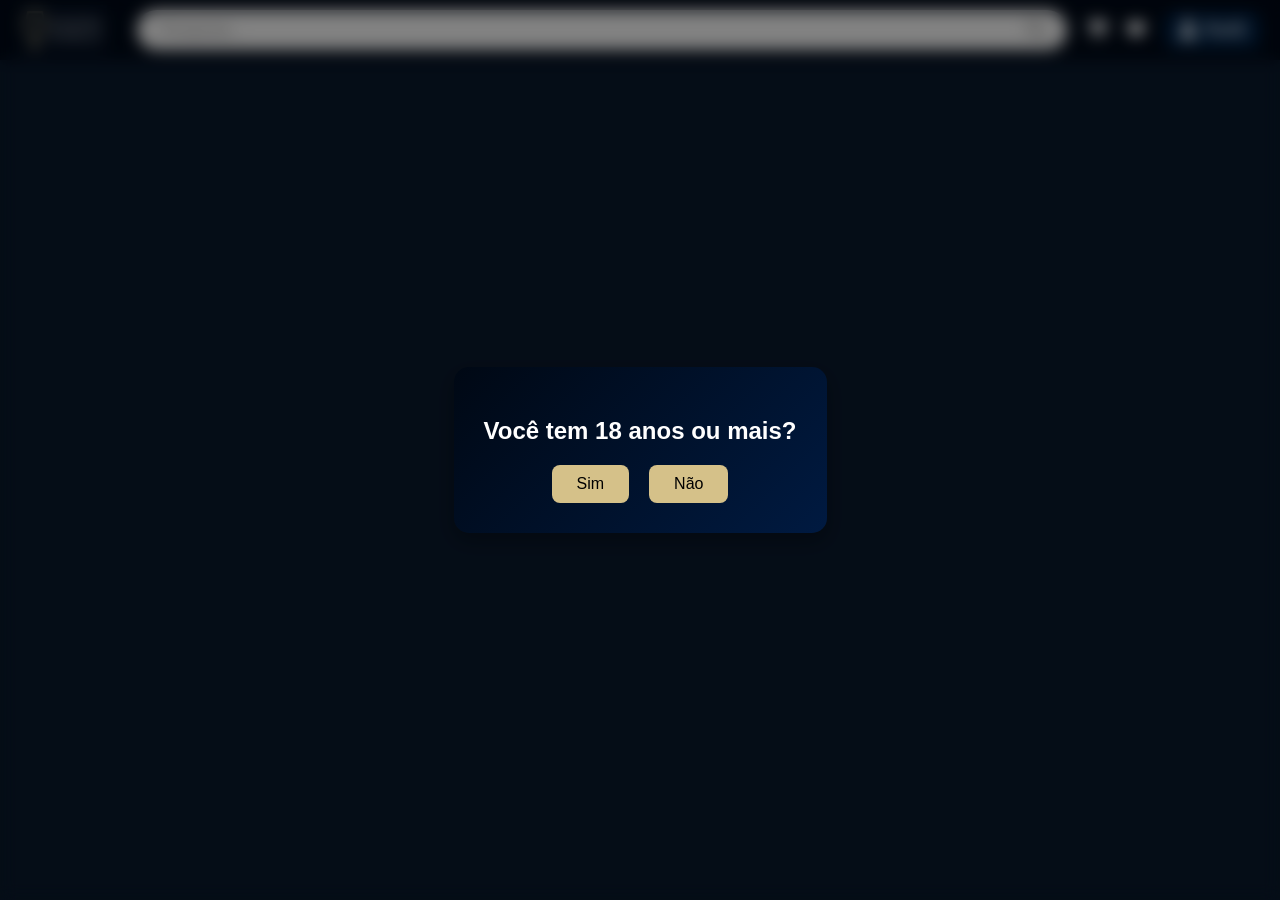
==== index.html @ 3092f6ab "pagina inicial" ====
<!DOCTYPE html>
<html lang="pt-br">

<head>
    <meta charset="UTF-8">
    <meta name="viewport" content="width=device-width, initial-scale=1.0">
    <title>Document</title>
    <link rel="stylesheet" href="style.css">
    <link rel="stylesheet" href="https://cdnjs.cloudflare.com/ajax/libs/font-awesome/6.4.0/css/all.min.css">

</head>

<body>
    <nav>
        <div class="navbar">
            <div class="logo">
                <img src="image.png" alt="Logo">
            </div>

            <div class="search-bar">
                <input type="text" placeholder="Pesquisar...">
                <button class="search-button">
                    <i class="fas fa-search"></i>
                </button>
            </div>

            <div class="icons">
                <i class="fas fa-shopping-cart"></i>
                <i class="fas fa-heart"></i>
                <div class="profile">
                    <i class="fas fa-user"></i>
                    <span>Perfil</span>
                </div>
            </div>
        </div>
    </nav>
    <div id="age-modal" class="modal">
        <div class="modal-content">
          <h2>Você tem 18 anos ou mais?</h2>
          <div class="buttons">
            <button onclick="confirmAge(true)">Sim</button>
            <button onclick="confirmAge(false)">Não</button>
          </div>
        </div>
      </div>
      
      <script src="script.js"></script>
</body>
</html>
---- style.css ----
body {
    margin: 0;
    padding: 0;
    font-family: Arial, sans-serif;
    background-color: #091627;
}

.navbar {

    background-color: #000814;
    display: flex;
    align-items: center;
    padding: 5px 20px;
    gap: 20px;
}

.logo {
    display: flex;
    align-items: center;

}

.logo img {
    height: 50px;
    margin-right: 10px;
    cursor: pointer;
}

.search-bar {
    flex: 1;
    display: flex;
    align-items: center;
    background-color: #d9d9d9;
    border-radius: 50px;
    padding: 3px 15px;
  }
  
  .search-bar input {
    flex: 1;
    border: none;
    outline: none;
    background: transparent;
    padding: 8px;
    font-size: 16px;
  }

  .search-button {
    background: none;
    border: none;
    cursor: pointer;
    color: #808080;
    font-size: 20px;
  }
  
  .search-button:hover {
    color: #4e4e4e;
  }

.icons {
    display: flex;
    align-items: center;
    gap: 20px;
    color: white;
    font-size: 18px;
    cursor: pointer;
}

.icons i:hover {
    color: #8f8f8f;
}

.profile {
    background-color: #001d3d;
    padding: 8px 15px;
    border-radius: 10px;
    display: flex;
    align-items: center;
    gap: 8px;
    cursor: pointer;
}

.profile span {
    color: white;
}

.profile:hover {
    color: #8f8f8f;
}

/* Estilo do Modal */
.modal {
    position: fixed;
    top: 0;
    left: 0;
    width: 100%;
    height: 100%;
    backdrop-filter: blur(8px); /* aqui faz o blur do fundo */
    background-color: rgba(0, 0, 0, 0.4); /* uma camada preta meio transparente */
    display: flex;
    justify-content: center;
    align-items: center;
    z-index: 9999;
    animation: fadeIn 0.5s ease;
  }
  
  /* Animação suave */
  @keyframes fadeIn {
    from { opacity: 0; }
    to { opacity: 1; }
  }
  
  /* Caixa do conteúdo */
  .modal-content {
    background: linear-gradient(135deg, #000814, #001a41);
    padding: 30px;
    border-radius: 15px;
    text-align: center;
    box-shadow: 0 8px 20px rgba(0,0,0,0.3);
    animation: popUp 0.4s ease;
  }
  
  /* Animação do conteúdo */
  @keyframes popUp {
    from {
      transform: scale(0.7);
      opacity: 0;
    }
    to {
      transform: scale(1);
      opacity: 1;
    }
  }
  
  .modal-content h2 {
    margin-bottom: 20px;
    color: #ffffff;
  }
  
  /* Botões */
  .buttons {
    display: flex;
    justify-content: center;
    gap: 20px;
  }
  
  .buttons button {
    padding: 10px 25px;
    border: none;
    border-radius: 8px;
    font-size: 16px;
    cursor: pointer;
    transition: background 0.3s, transform 0.2s;
  }
  
  .buttons button:first-child {
    background-color: #D5C189;
    color: rgb(0, 0, 0);
  }
  
  .buttons button:last-child {
    background-color: #D5C189;
    color: rgb(0, 0, 0);
  }
  
  .buttons button:hover {
    transform: scale(1.1);
  }
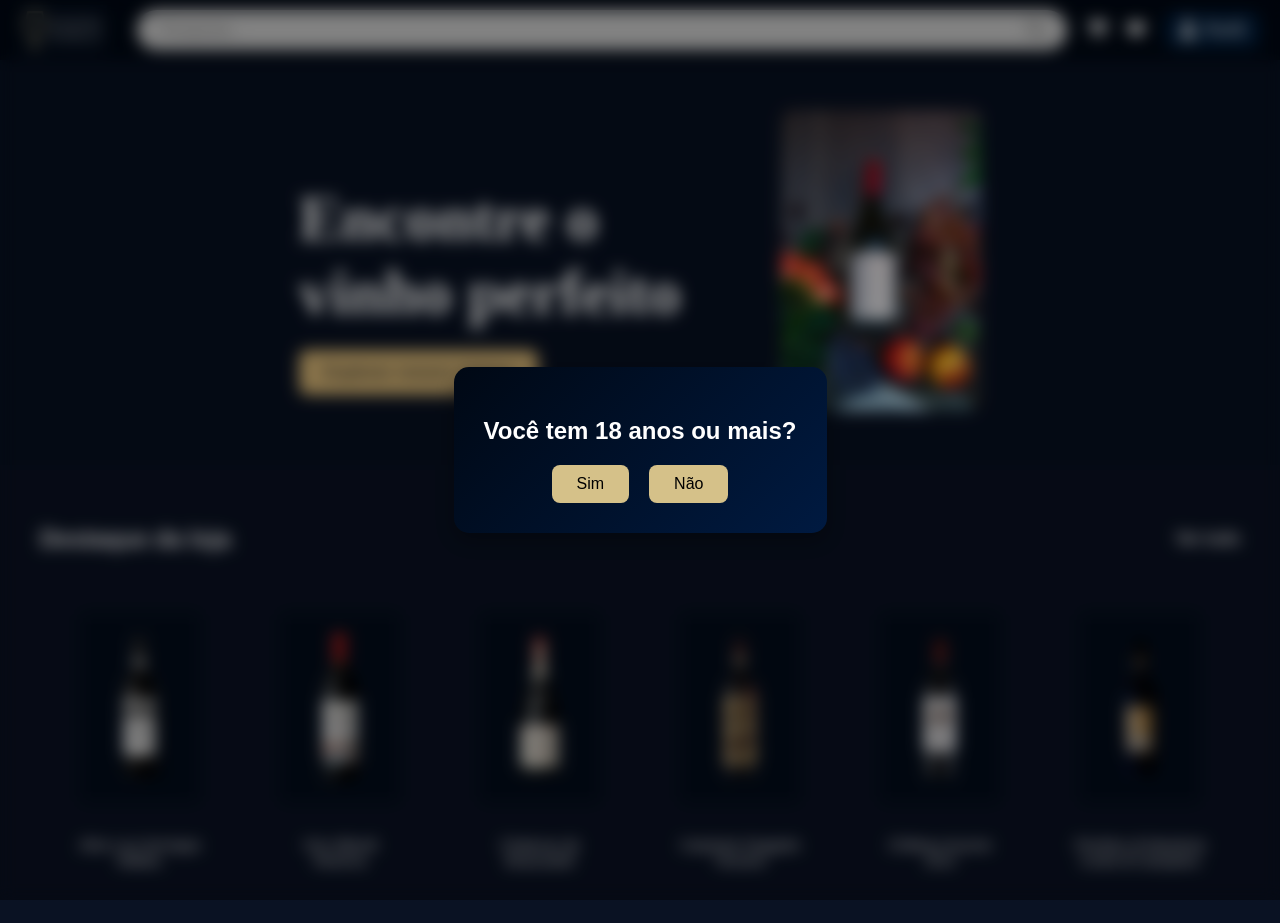
==== commit e1126b73: "destaque da loja" ====
--- a/index.html
+++ b/index.html
@@ -14,7 +14,7 @@
     <nav>
         <div class="navbar">
             <div class="logo">
-                <img src="image.png" alt="Logo">
+                <img src="./imagens/LogoVinharia.png" alt="Logo">
             </div>
 
             <div class="search-bar">
@@ -36,14 +36,57 @@
     </nav>
     <div id="age-modal" class="modal">
         <div class="modal-content">
-          <h2>Você tem 18 anos ou mais?</h2>
-          <div class="buttons">
-            <button onclick="confirmAge(true)">Sim</button>
-            <button onclick="confirmAge(false)">Não</button>
-          </div>
+            <h2>Você tem 18 anos ou mais?</h2>
+            <div class="buttons">
+                <button onclick="confirmAge(true)">Sim</button>
+                <button onclick="confirmAge(false)">Não</button>
+            </div>
         </div>
-      </div>
-      
-      <script src="script.js"></script>
+    </div>
+    <section class="banner">
+        <div class="banner-text">
+            <h1>Encontre o <br> vinho perfeito</h1>
+            <button>Explorar nossos Vinhos</button>
+        </div>
+        <div class="banner-image">
+            <img src="./imagens/pexels-adonyi-foto-1407846.jpg" alt="Taça de vinho">
+        </div>
+    </section>
+    <section class="destaque-loja">
+        <div class="destaque-topo">
+            <h2>Destaque da loja</h2>
+            <a href="#" class="ver-tudo">Ver tudo</a>
+        </div>
+
+        <div class="produtos-grid">
+            <div class="produto">
+                <img src="./imagens/altos_las_hormigas_malbec_classico.png" alt="Vinho 1">
+                <p>Altos Las Hormigas <br> Malbec</p>
+            </div>
+            <div class="produto">
+                <img src="./imagens/vinho_vi_a_alberdi_reserva_2016.png" alt="Vinho 2">
+                <p>Vino Alberdi <br> Reserva</p>
+            </div>
+            <div class="produto">
+                <img src="./imagens/Chatecau de Bcaucastel.png" alt="Vinho 3">
+                <p>Chatecau de <br> Bcaucastel</p>
+            </div>
+            <div class="produto">
+                <img src="./imagens/Carpineto Dogajolo  Toscano.png" alt="Vinho 4">
+                <p>Carpineto Dogajolo <br> Toscano</p>
+            </div>
+            <div class="produto">
+                <img src="./imagens/Château Ausone 2012.png" alt="Vinho 5">
+                <p>Château Ausone <br> 2012</p>
+            </div>
+            <div class="produto">
+                <img src="./imagens/Primitivo di Manduria Conte di Campiano.webp" alt="Vinho 6">
+                <p>Primitivo di Manduria <br> Conte di Campiano</p>
+            </div>
+        </div>
+    </section>
+
+    <script src="script.js"></script>
 </body>
+
 </html>
--- a/style.css
+++ b/style.css
@@ -1,168 +1,282 @@
 body {
-    margin: 0;
-    padding: 0;
-    font-family: Arial, sans-serif;
-    background-color: #091627;
+  margin: 0;
+  padding: 0;
+  font-family: Arial, sans-serif;
+  background-color: #091627;
 }
 
 .navbar {
 
-    background-color: #000814;
-    display: flex;
-    align-items: center;
-    padding: 5px 20px;
-    gap: 20px;
+  background-color: #000814;
+  display: flex;
+  align-items: center;
+  padding: 5px 20px;
+  gap: 20px;
 }
 
 .logo {
-    display: flex;
-    align-items: center;
+  display: flex;
+  align-items: center;
 
 }
 
 .logo img {
-    height: 50px;
-    margin-right: 10px;
-    cursor: pointer;
+  height: 50px;
+  margin-right: 10px;
+  cursor: pointer;
 }
 
 .search-bar {
-    flex: 1;
-    display: flex;
-    align-items: center;
-    background-color: #d9d9d9;
-    border-radius: 50px;
-    padding: 3px 15px;
-  }
-  
-  .search-bar input {
-    flex: 1;
-    border: none;
-    outline: none;
-    background: transparent;
-    padding: 8px;
-    font-size: 16px;
-  }
-
-  .search-button {
-    background: none;
-    border: none;
-    cursor: pointer;
-    color: #808080;
-    font-size: 20px;
-  }
-  
-  .search-button:hover {
-    color: #4e4e4e;
-  }
+  flex: 1;
+  display: flex;
+  align-items: center;
+  background-color: #d9d9d9;
+  border-radius: 50px;
+  padding: 3px 15px;
+}
+
+.search-bar input {
+  flex: 1;
+  border: none;
+  outline: none;
+  background: transparent;
+  padding: 8px;
+  font-size: 16px;
+}
+
+.search-button {
+  background: none;
+  border: none;
+  cursor: pointer;
+  color: #808080;
+  font-size: 20px;
+}
+
+.search-button:hover {
+  color: #4e4e4e;
+}
 
 .icons {
-    display: flex;
-    align-items: center;
-    gap: 20px;
-    color: white;
-    font-size: 18px;
-    cursor: pointer;
+  display: flex;
+  align-items: center;
+  gap: 20px;
+  color: white;
+  font-size: 18px;
+  cursor: pointer;
 }
 
 .icons i:hover {
-    color: #8f8f8f;
+  color: #8f8f8f;
 }
 
 .profile {
-    background-color: #001d3d;
-    padding: 8px 15px;
-    border-radius: 10px;
-    display: flex;
-    align-items: center;
-    gap: 8px;
-    cursor: pointer;
+  background-color: #001d3d;
+  padding: 8px 15px;
+  border-radius: 10px;
+  display: flex;
+  align-items: center;
+  gap: 8px;
+  cursor: pointer;
 }
 
 .profile span {
-    color: white;
+  color: white;
 }
 
 .profile:hover {
-    color: #8f8f8f;
-}
-
-/* Estilo do Modal */
+  color: #8f8f8f;
+}
+
 .modal {
-    position: fixed;
-    top: 0;
-    left: 0;
-    width: 100%;
-    height: 100%;
-    backdrop-filter: blur(8px); /* aqui faz o blur do fundo */
-    background-color: rgba(0, 0, 0, 0.4); /* uma camada preta meio transparente */
-    display: flex;
-    justify-content: center;
-    align-items: center;
-    z-index: 9999;
-    animation: fadeIn 0.5s ease;
-  }
-  
-  /* Animação suave */
-  @keyframes fadeIn {
-    from { opacity: 0; }
-    to { opacity: 1; }
-  }
-  
-  /* Caixa do conteúdo */
-  .modal-content {
-    background: linear-gradient(135deg, #000814, #001a41);
-    padding: 30px;
-    border-radius: 15px;
-    text-align: center;
-    box-shadow: 0 8px 20px rgba(0,0,0,0.3);
-    animation: popUp 0.4s ease;
-  }
-  
-  /* Animação do conteúdo */
-  @keyframes popUp {
-    from {
-      transform: scale(0.7);
-      opacity: 0;
-    }
-    to {
-      transform: scale(1);
-      opacity: 1;
-    }
-  }
-  
-  .modal-content h2 {
-    margin-bottom: 20px;
-    color: #ffffff;
-  }
-  
-  /* Botões */
-  .buttons {
-    display: flex;
-    justify-content: center;
-    gap: 20px;
-  }
-  
-  .buttons button {
-    padding: 10px 25px;
-    border: none;
-    border-radius: 8px;
-    font-size: 16px;
-    cursor: pointer;
-    transition: background 0.3s, transform 0.2s;
-  }
-  
-  .buttons button:first-child {
-    background-color: #D5C189;
-    color: rgb(0, 0, 0);
-  }
-  
-  .buttons button:last-child {
-    background-color: #D5C189;
-    color: rgb(0, 0, 0);
-  }
-  
-  .buttons button:hover {
-    transform: scale(1.1);
-  }
-  +  position: fixed;
+  top: 0;
+  left: 0;
+  width: 100%;
+  height: 100%;
+  backdrop-filter: blur(8px);
+  background-color: rgba(0, 0, 0, 0.4);
+  display: flex;
+  justify-content: center;
+  align-items: center;
+  z-index: 9999;
+  animation: fadeIn 0.5s ease;
+}
+
+@keyframes fadeIn {
+  from {
+    opacity: 0;
+  }
+
+  to {
+    opacity: 1;
+  }
+}
+
+.modal-content {
+  background: linear-gradient(135deg, #000814, #001a41);
+  padding: 30px;
+  border-radius: 15px;
+  text-align: center;
+  box-shadow: 0 8px 20px rgba(0, 0, 0, 0.3);
+  animation: popUp 0.4s ease;
+}
+
+@keyframes popUp {
+  from {
+    transform: scale(0.7);
+    opacity: 0;
+  }
+
+  to {
+    transform: scale(1);
+    opacity: 1;
+  }
+}
+
+.modal-content h2 {
+  margin-bottom: 20px;
+  color: #ffffff;
+}
+
+.buttons {
+  display: flex;
+  justify-content: center;
+  gap: 20px;
+}
+
+.buttons button {
+  padding: 10px 25px;
+  border: none;
+  border-radius: 8px;
+  font-size: 16px;
+  cursor: pointer;
+  transition: background 0.3s, transform 0.2s;
+}
+
+.buttons button:first-child {
+  background-color: #D5C189;
+  color: rgb(0, 0, 0);
+}
+
+.buttons button:last-child {
+  background-color: #D5C189;
+  color: rgb(0, 0, 0);
+}
+
+.buttons button:hover {
+  transform: scale(1.1);
+}
+
+.banner {
+  display: flex;
+  justify-content: center;
+  align-items: center;
+  background-color: #081122;
+  padding: 50px;
+  color: white;
+}
+
+.banner-text {
+  max-width: 50%;
+}
+
+.banner-text h1 {
+  font-family: Inria Serif;
+  font-size: 64px;
+  margin-bottom: 20px;
+}
+
+.banner-text button {
+  background-color: #E5C17C;
+  color: #081122;
+  padding: 12px 25px;
+  border: none;
+  border-radius: 8px;
+  font-size: 18px;
+  cursor: pointer;
+  transition: background 0.3s;
+  transition: 200ms;
+}
+
+.banner-text button:hover {
+  font-size: 20px;
+}
+
+.banner-text button:hover {
+  background-color: #d4ad60;
+}
+
+.banner-image img {
+  width: 200px;
+  border-radius: 12px;
+  margin-left: 100px;
+}
+
+.destaque-loja {
+  padding: 40px;
+  background-color: #0a1223;
+  color: white;
+}
+
+.destaque-topo {
+  display: flex;
+  justify-content: space-between;
+  align-items: center;
+  margin-bottom: 20px;
+}
+
+.ver-tudo {
+  color: #FFFFFF;
+  text-decoration: none;
+  font-weight: bold;
+  transition: 100ms;
+}
+
+.ver-tudo:hover {
+  font-size: 18px;
+}
+
+.produtos-grid {
+  display: flex;
+  gap: 40px;
+  justify-content: center;
+  flex-wrap: wrap;
+}
+
+.produto {
+
+  display: flex;
+  flex-direction: column;
+  align-items: center;
+  justify-content: space-between;
+}
+
+.produto img {
+  width: 100%;
+  object-fit: contain;
+  background-color: #030D1C;
+  width: 120px;
+  height: 150px;
+  border-radius: 8px;
+  padding: 20px 0;
+  margin: 20px;
+  transition: 200ms;
+  cursor: pointer;
+}
+
+.produto:hover {
+  height: 180px;
+}
+
+.produto img:hover {
+  width: 150px;
+  height: 180px;
+  margin: 10px;
+}
+
+
+.produto p {
+  color: white;
+  font-size: 14px;
+  text-align: center;
+}
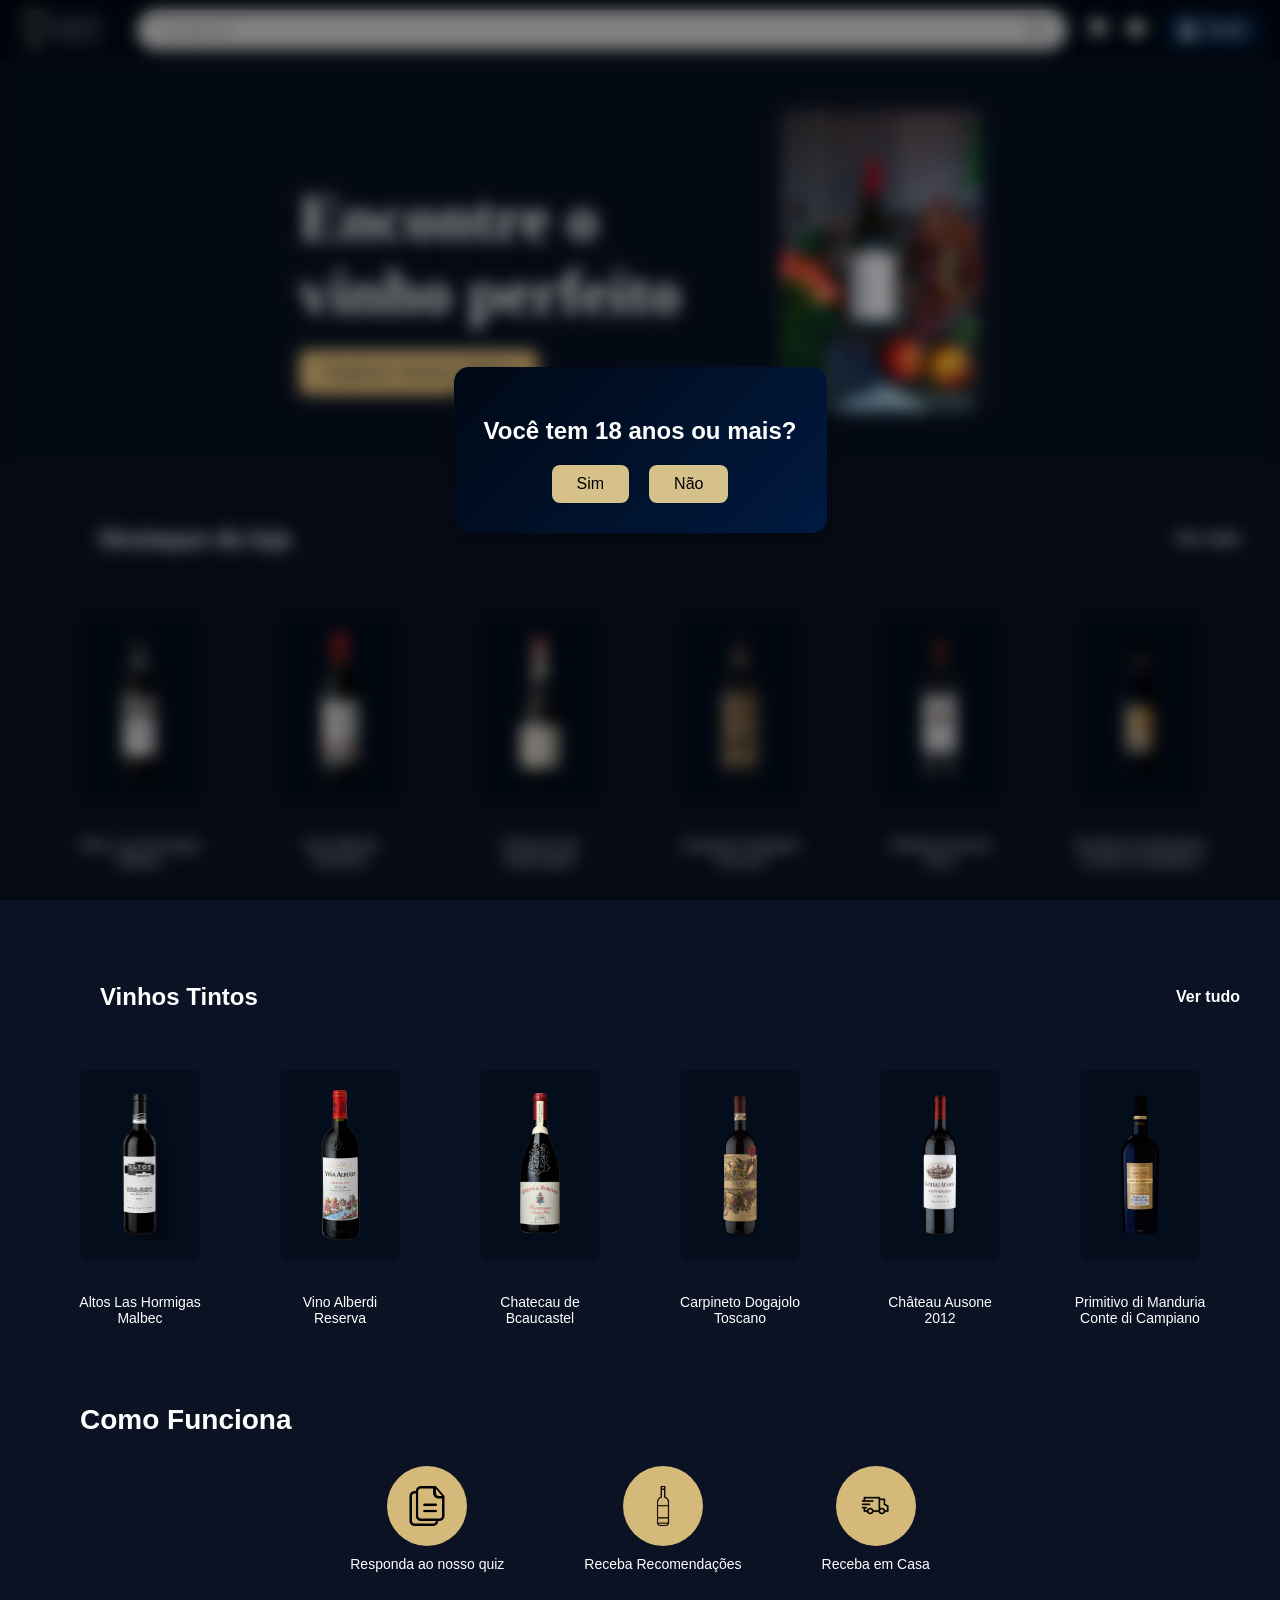
==== commit afdf90b6: "resolvendo conflitos" ====
--- a/index.html
+++ b/index.html
@@ -46,7 +46,9 @@
     <section class="banner">
         <div class="banner-text">
             <h1>Encontre o <br> vinho perfeito</h1>
-            <button>Explorar nossos Vinhos</button>
+            <a href="vinhos.html">
+                <button>Explorar nossos Vinhos</button>
+            </a>
         </div>
         <div class="banner-image">
             <img src="./imagens/pexels-adonyi-foto-1407846.jpg" alt="Taça de vinho">
@@ -85,6 +87,63 @@
             </div>
         </div>
     </section>
+    <section class="destaque-loja">
+        <div class="destaque-topo">
+            <h2>Vinhos Tintos</h2>
+            <a href="#" class="ver-tudo">Ver tudo</a>
+        </div>
+
+        <div class="produtos-grid">
+            <div class="produto">
+                <img src="./imagens/altos_las_hormigas_malbec_classico.png" alt="Vinho 1">
+                <p>Altos Las Hormigas <br> Malbec</p>
+            </div>
+            <div class="produto">
+                <img src="./imagens/vinho_vi_a_alberdi_reserva_2016.png" alt="Vinho 2">
+                <p>Vino Alberdi <br> Reserva</p>
+            </div>
+            <div class="produto">
+                <img src="./imagens/Chatecau de Bcaucastel.png" alt="Vinho 3">
+                <p>Chatecau de <br> Bcaucastel</p>
+            </div>
+            <div class="produto">
+                <img src="./imagens/Carpineto Dogajolo  Toscano.png" alt="Vinho 4">
+                <p>Carpineto Dogajolo <br> Toscano</p>
+            </div>
+            <div class="produto">
+                <img src="./imagens/Château Ausone 2012.png" alt="Vinho 5">
+                <p>Château Ausone <br> 2012</p>
+            </div>
+            <div class="produto">
+                <img src="./imagens/Primitivo di Manduria Conte di Campiano.webp" alt="Vinho 6">
+                <p>Primitivo di Manduria <br> Conte di Campiano</p>
+            </div>
+        </div>
+
+        <section class="como-funciona">
+            <h2>Como Funciona</h2>
+            <div class="etapas">
+              <div class="etapa">
+                <div class="icone">
+                  <img src="icons/copy-two-paper-sheets-interface-symbol_icon-icons.com_73283.png" alt="Quiz">
+                </div>
+                <p>Responda ao nosso quiz</p>
+              </div>
+              <div class="etapa">
+                <div class="icone">
+                  <img src="icons/wine.png" alt="Recomendações">
+                </div>
+                <p>Receba Recomendações</p>
+              </div>
+              <div class="etapa">
+                <div class="icone">
+                  <img src="icons/delivery_truck_shipping_package_fast_icon_196609.png" alt="Entrega">
+                </div>
+                <p>Receba em Casa</p>
+              </div>
+            </div>
+          </section>
+          
 
     <script src="script.js"></script>
 </body>
--- a/style.css
+++ b/style.css
@@ -199,7 +199,7 @@
 }
 
 .banner-text button:hover {
-  font-size: 20px;
+  scale: 1.1;
 }
 
 .banner-text button:hover {
@@ -223,6 +223,7 @@
   justify-content: space-between;
   align-items: center;
   margin-bottom: 20px;
+  margin-left: 60px;
 }
 
 .ver-tudo {
@@ -233,7 +234,7 @@
 }
 
 .ver-tudo:hover {
-  font-size: 18px;
+  scale: 1.2;
 }
 
 .produtos-grid {
@@ -249,6 +250,7 @@
   flex-direction: column;
   align-items: center;
   justify-content: space-between;
+  transition: 200ms;
 }
 
 .produto img {
@@ -265,18 +267,65 @@
 }
 
 .produto:hover {
-  height: 180px;
-}
-
-.produto img:hover {
-  width: 150px;
-  height: 180px;
-  margin: 10px;
-}
-
+  scale: 1.2;
+}
 
 .produto p {
   color: white;
   font-size: 14px;
   text-align: center;
-}+}
+
+.como-funciona {
+  padding: 40px;
+  color: white;
+  text-align: center;
+}
+
+.como-funciona h2 {
+  font-size: 28px;
+  margin-bottom: 30px;
+  text-align: left;
+}
+
+.etapas {
+  display: flex;
+  justify-content: center;
+  gap: 80px;
+  flex-wrap: wrap;
+}
+
+.etapa {
+  display: flex;
+  flex-direction: column;
+  align-items: center;
+  max-width: 180px;
+  transition: 200ms;
+}
+
+.icone {
+  background-color: #d5b97a;
+  border-radius: 50%;
+  width: 80px;
+  height: 80px;
+  display: flex;
+  justify-content: center;
+  align-items: center;
+  margin-bottom: 10px;
+  transition: 200ms;
+}
+
+.etapa:hover {
+  cursor: pointer;
+  scale: 1.1;
+}
+
+.icone img {
+  width: 40px;
+  height: 40px;
+}
+
+.etapa p {
+  font-size: 14px;
+  margin: 0;
+}
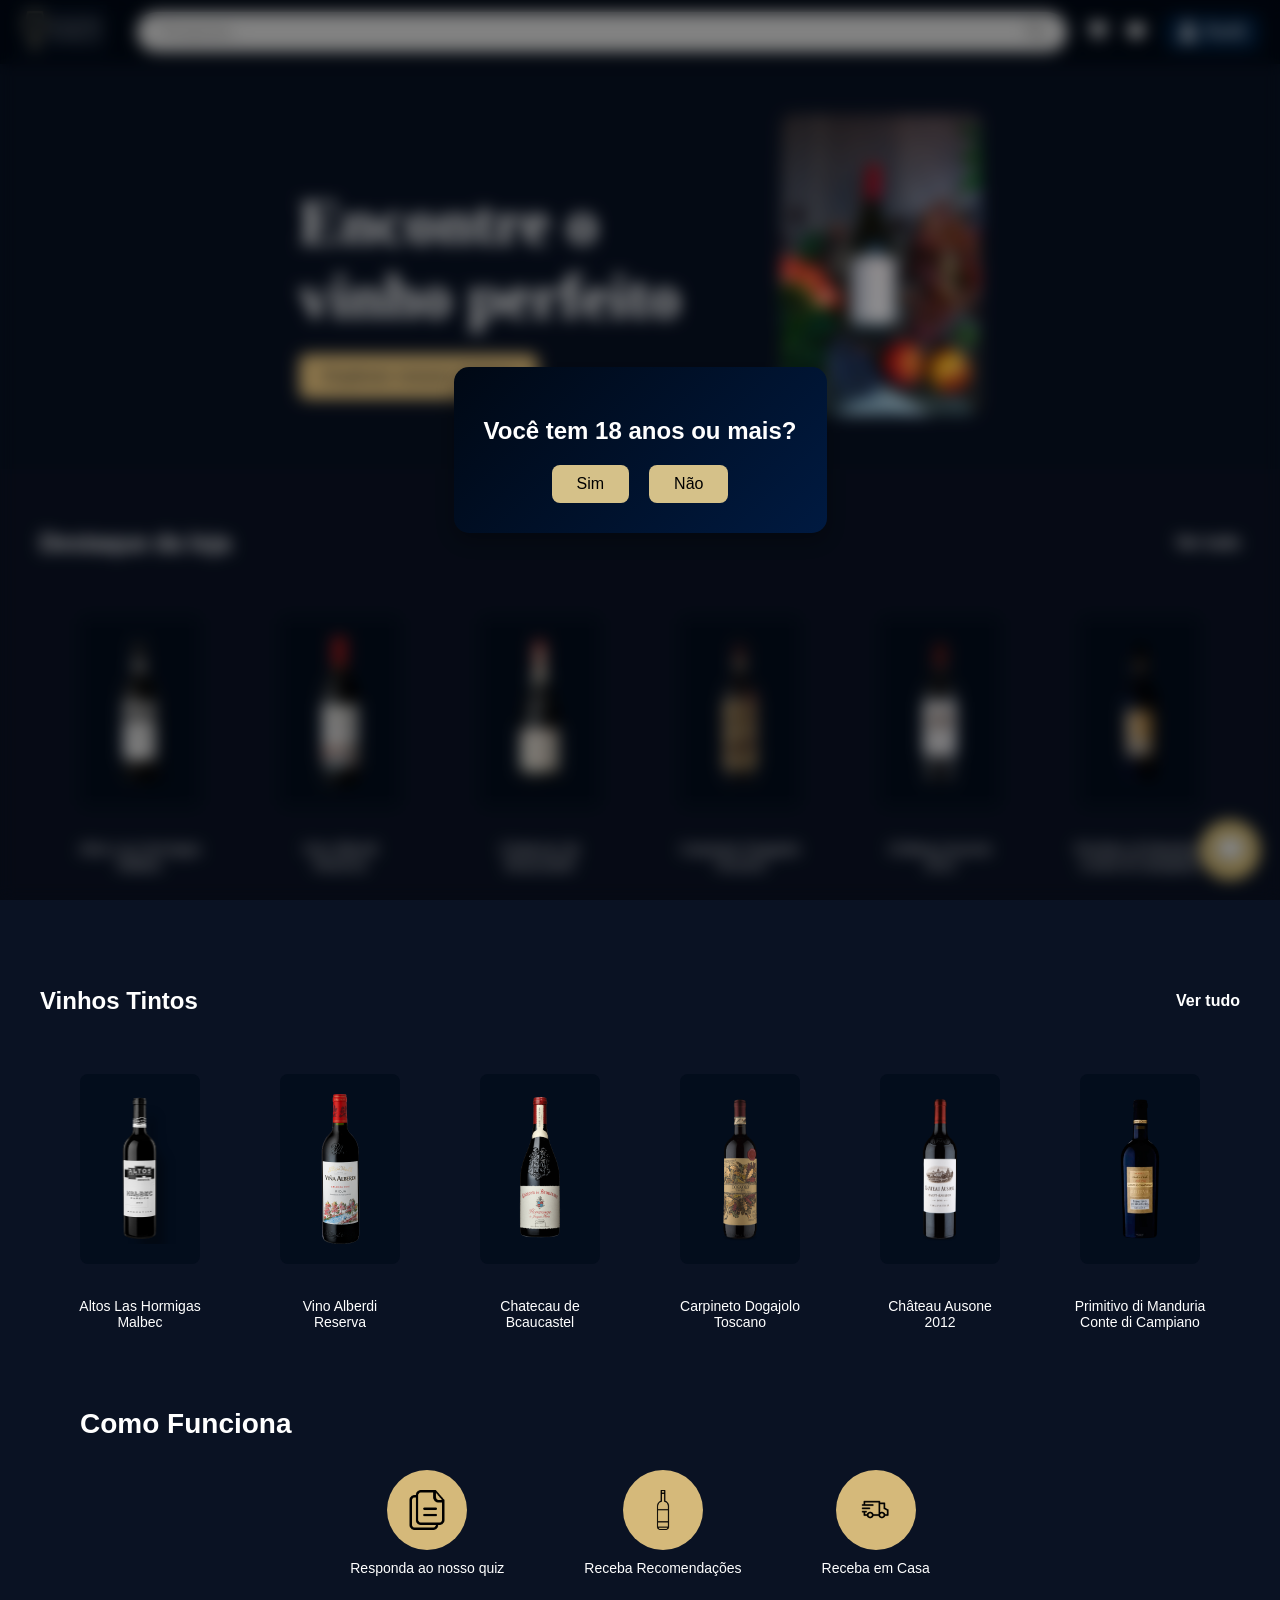
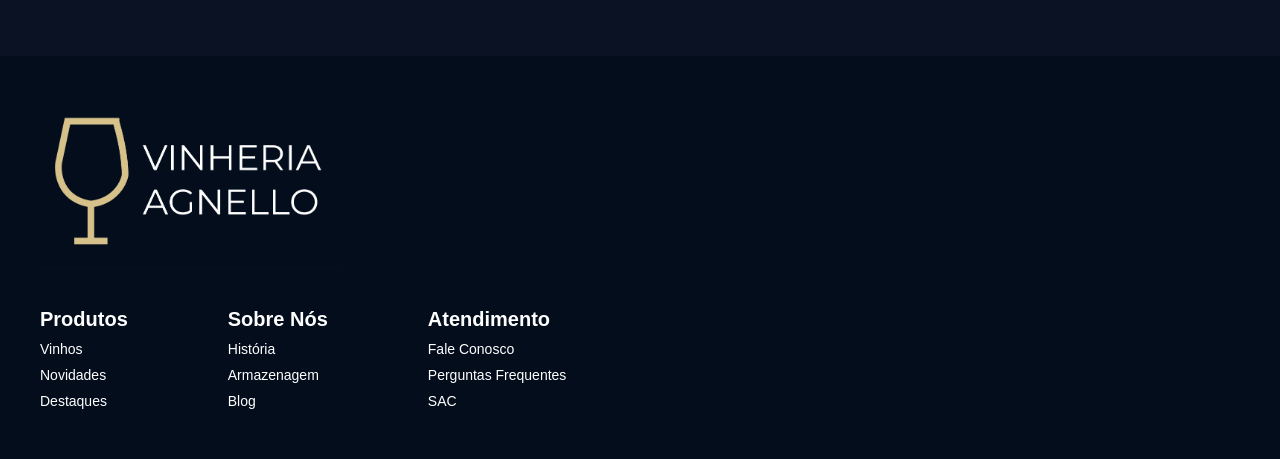
==== commit 8263e0de: "footer" ====
--- a/index.html
+++ b/index.html
@@ -4,7 +4,7 @@
 <head>
     <meta charset="UTF-8">
     <meta name="viewport" content="width=device-width, initial-scale=1.0">
-    <title>Document</title>
+    <title>Vinharia Agnello</title>
     <link rel="stylesheet" href="style.css">
     <link rel="stylesheet" href="https://cdnjs.cloudflare.com/ajax/libs/font-awesome/6.4.0/css/all.min.css">
 
@@ -14,7 +14,9 @@
     <nav>
         <div class="navbar">
             <div class="logo">
-                <img src="./imagens/LogoVinharia.png" alt="Logo">
+                <a href="index.html">
+                    <img src="./imagens/LogoVinharia.png" alt="Logo">
+                </a>
             </div>
 
             <div class="search-bar">
@@ -123,29 +125,76 @@
         <section class="como-funciona">
             <h2>Como Funciona</h2>
             <div class="etapas">
-              <div class="etapa">
-                <div class="icone">
-                  <img src="icons/copy-two-paper-sheets-interface-symbol_icon-icons.com_73283.png" alt="Quiz">
-                </div>
-                <p>Responda ao nosso quiz</p>
-              </div>
-              <div class="etapa">
-                <div class="icone">
-                  <img src="icons/wine.png" alt="Recomendações">
-                </div>
-                <p>Receba Recomendações</p>
-              </div>
-              <div class="etapa">
-                <div class="icone">
-                  <img src="icons/delivery_truck_shipping_package_fast_icon_196609.png" alt="Entrega">
-                </div>
-                <p>Receba em Casa</p>
-              </div>
-            </div>
-          </section>
-          
-
-    <script src="script.js"></script>
+                <div class="etapa">
+                    <div class="icone">
+                        <img src="icons/copy-two-paper-sheets-interface-symbol_icon-icons.com_73283.png" alt="Quiz">
+                    </div>
+                    <p>Responda ao nosso quiz</p>
+                </div>
+                <div class="etapa">
+                    <div class="icone">
+                        <img src="icons/wine.png" alt="Recomendações">
+                    </div>
+                    <p>Receba Recomendações</p>
+                </div>
+                <div class="etapa">
+                    <div class="icone">
+                        <img src="icons/delivery_truck_shipping_package_fast_icon_196609.png" alt="Entrega">
+                    </div>
+                    <p>Receba em Casa</p>
+                </div>
+            </div>
+        </section>
+    </section>
+
+    <footer class="footer">
+        <div class="footer-content">
+            <div class="footer-logo">
+                <a href="index.html">
+                    <img src="imagens/LogoVinharia.png" alt="Vinheria Agnello">
+                </a>
+            </div>
+            <div class="footer-links">
+                <div class="link-column">
+                    <h4>Produtos</h4>
+                    <a href="#">Vinhos</a>
+                    <a href="#">Novidades</a>
+                    <a href="#">Destaques</a>
+                </div>
+                <div class="link-column">
+                    <h4>Sobre Nós</h4>
+                    <a href="#">História</a>
+                    <a href="#">Armazenagem</a>
+                    <a href="#">Blog</a>
+                </div>
+                <div class="link-column">
+                    <h4>Atendimento</h4>
+                    <a href="#">Fale Conosco</a>
+                    <a href="#">Perguntas Frequentes</a>
+                    <a href="#">SAC</a>
+                </div>
+            </div>
+        </div>
+    </footer>
+
+    <div class="chat-button" onclick="toggleChat()">
+        <p>Fale com um Sommelier</p>
+        💬
+    </div>
+
+    <div class="chat-box" id="chatBox">
+        <div class="chat-header">
+            <span>Sommelier Virtual</span>
+            <button onclick="toggleChat()">✖</button>
+        </div>
+        <div class="chat-body">
+            <p>Olá! Posso te ajudar a escolher um vinho?</p>
+        </div>
+    </div>
+
+
+    <script src="maiorDe18.js"></script>
+    <script src="somelier.js"></script>
 </body>
 
 </html>
--- a/style.css
+++ b/style.css
@@ -223,7 +223,7 @@
   justify-content: space-between;
   align-items: center;
   margin-bottom: 20px;
-  margin-left: 60px;
+  gap: 40px;
 }
 
 .ver-tudo {
@@ -329,3 +329,144 @@
   font-size: 14px;
   margin: 0;
 }
+
+.footer {
+  background-color: #030D1C;
+  color: white;
+  padding: 40px;
+}
+
+.footer-content {
+  display: flex;
+  justify-content: space-between;
+  align-items: flex-start;
+  flex-wrap: wrap;
+}
+
+.footer-logo {
+  display: flex;
+  flex-direction: column;
+  align-items: flex-start;
+}
+
+.footer-logo img {
+  width: 300px;
+  margin-bottom: 10px;
+}
+
+.footer-logo p {
+  font-size: 18px;
+  font-weight: bold;
+  line-height: 1.2;
+}
+
+.footer-links {
+  display: flex;
+  gap: 100px;
+  flex-wrap: wrap;
+  margin-right: 450px;
+}
+
+.link-column h4 {
+  font-size: 20px;
+  margin-bottom: 10px;
+}
+
+.link-column a {
+  display: block;
+  color: white;
+  text-decoration: none;
+  font-size: 14px;
+  margin-bottom: 10px;
+}
+
+.link-column a:hover {
+  text-decoration: underline;
+}
+
+/* Botão flutuante */
+.chat-button {
+  position: fixed;
+  bottom: 20px;
+  right: 20px;
+  background-color: #d4bb76;
+  color: #000;
+  width: 60px;
+  height: 60px;
+  border-radius: 30px;
+  font-size: 26px;
+  display: flex;
+  justify-content: center;
+  align-items: center;
+  cursor: pointer;
+  box-shadow: 0 4px 8px rgba(0,0,0,0.3);
+  z-index: 1000;
+  transition: background-color 0.3s;
+  transition: 300ms;
+  overflow: hidden;
+  white-space: nowrap;
+}
+
+.chat-button p {
+  display: none;
+  transition-delay: 2s;
+  padding-right: 15px;
+}
+
+.chat-button:hover p {
+  display: block;
+}
+
+.chat-button:hover {
+  background-color: #e5ca85;
+  width: 400px;
+}
+
+.chat-box {
+  position: fixed;
+  bottom: 90px;
+  right: 20px;
+  width: 300px;
+  border-radius: 10px;
+  box-shadow: 0 4px 12px rgba(0,0,0,0.3);
+  display: none;
+  flex-direction: column;
+  z-index: 1000;
+  animation: somelier 200ms ease-in-out;
+}
+
+.chat-header {
+  background-color: #071020;
+  color: white;
+  padding: 12px;
+  border-top-left-radius: 10px;
+  border-top-right-radius: 10px;
+  display: flex;
+  justify-content: space-between;
+  align-items: center;
+}
+
+.chat-header button {
+  background: none;
+  border: none;
+  color: white;
+  font-size: 18px;
+  cursor: pointer;
+}
+
+.chat-body {
+  padding: 15px;
+  color: white;
+  font-size: 14px;
+  background-color: #091627;
+  border-bottom-left-radius: 10px;
+  border-bottom-right-radius: 10px;
+}
+
+@keyframes somelier {
+  from {
+    transition: 200px;
+  } to {
+    transition: 0px;
+  }
+}
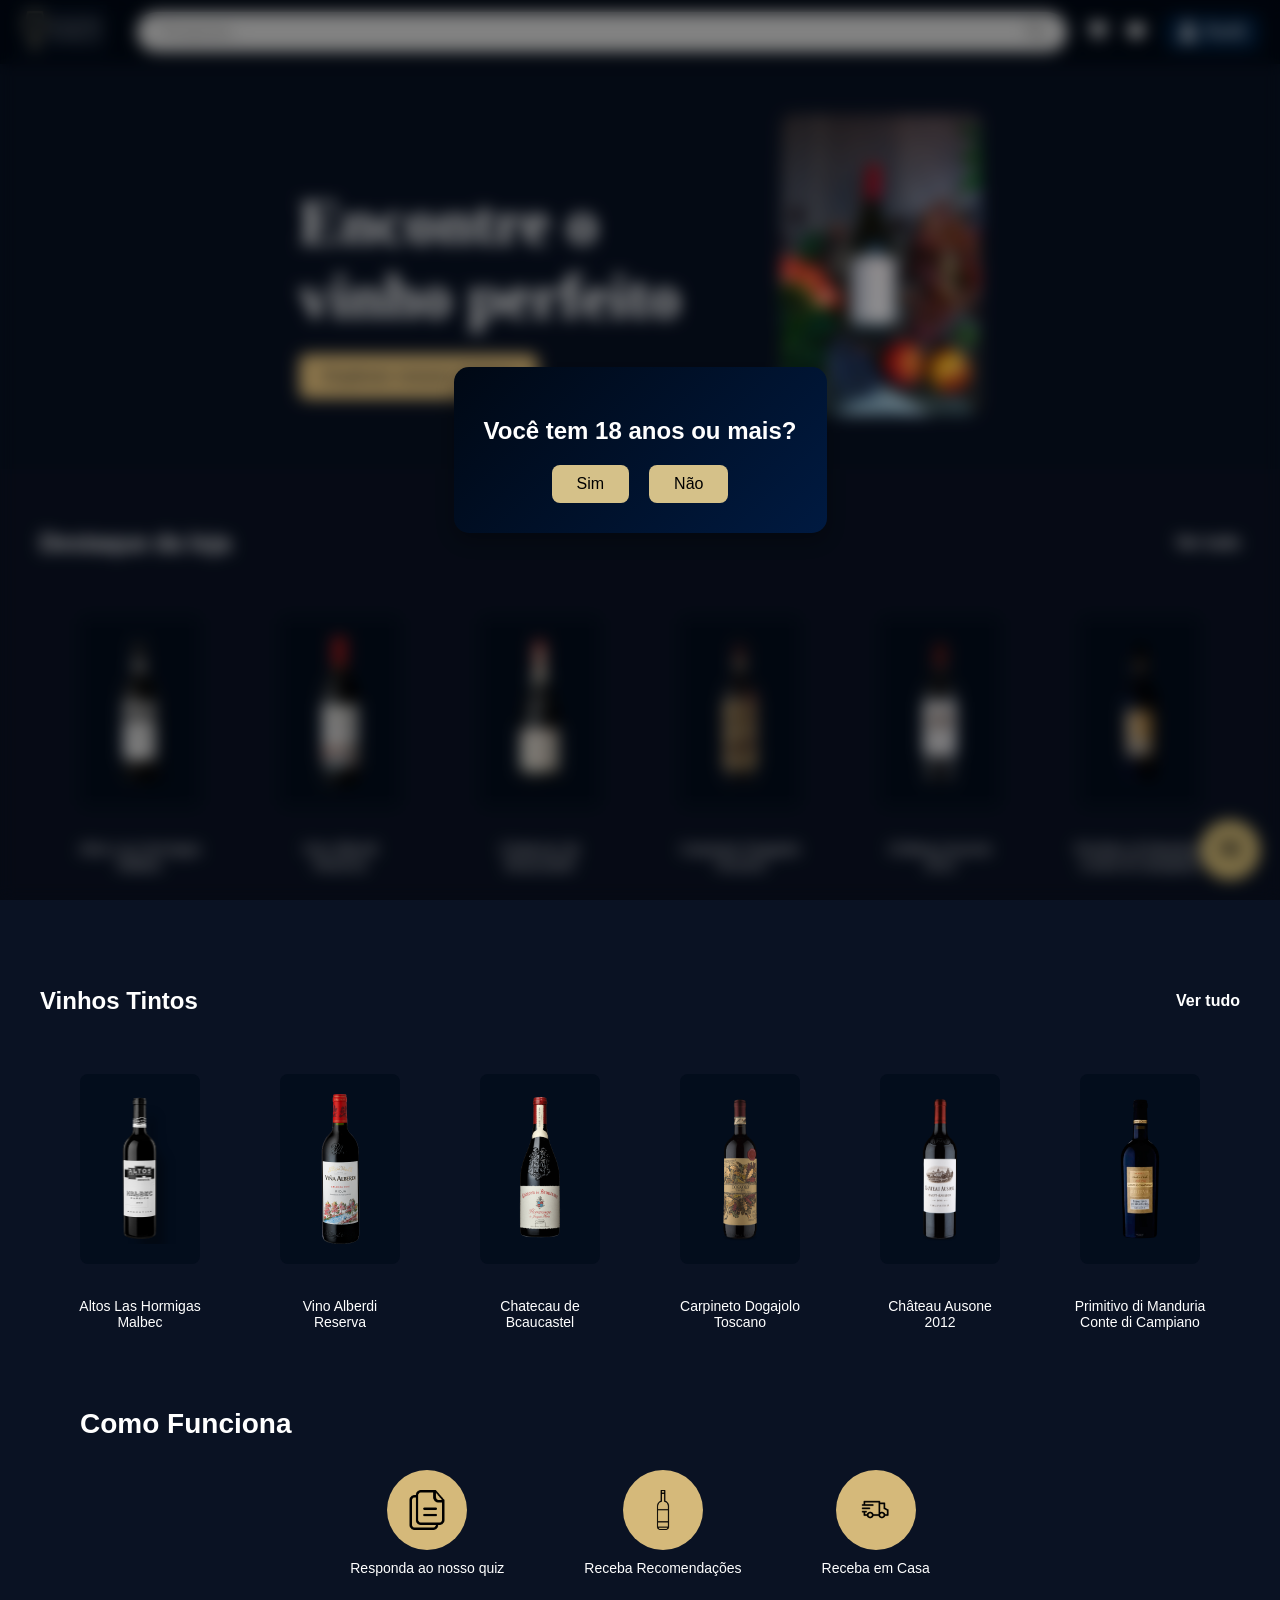
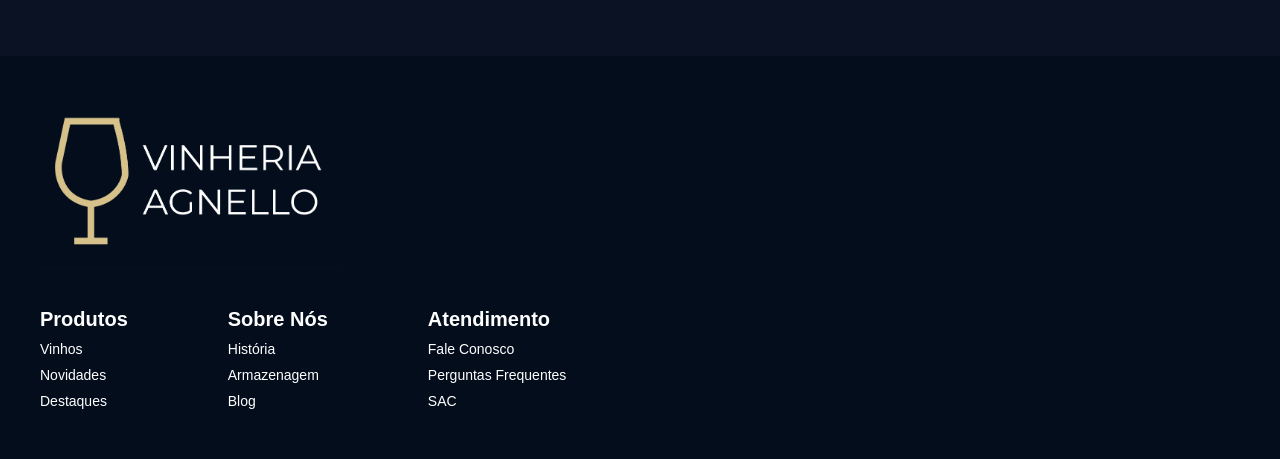
==== commit 66f56777: "somelier" ====
--- a/index.html
+++ b/index.html
@@ -179,7 +179,7 @@
 
     <div class="chat-button" onclick="toggleChat()">
         <p>Fale com um Sommelier</p>
-        💬
+        <img src="icons/comment_24dp_1F1F1F_FILL0_wght400_GRAD0_opsz24.png" alt="">
     </div>
 
     <div class="chat-box" id="chatBox">
--- a/style.css
+++ b/style.css
@@ -411,6 +411,7 @@
   display: none;
   transition-delay: 2s;
   padding-right: 15px;
+  font-size: 20px;
 }
 
 .chat-button:hover p {
@@ -419,7 +420,7 @@
 
 .chat-button:hover {
   background-color: #e5ca85;
-  width: 400px;
+  width: 320px;
 }
 
 .chat-box {
@@ -432,7 +433,7 @@
   display: none;
   flex-direction: column;
   z-index: 1000;
-  animation: somelier 200ms ease-in-out;
+  animation: slidein 200ms ease-in-out;
 }
 
 .chat-header {
@@ -463,10 +464,18 @@
   border-bottom-right-radius: 10px;
 }
 
-@keyframes somelier {
+@keyframes slidein {
   from {
-    transition: 200px;
+    transform: translateX(100%);
   } to {
-    transition: 0px;
+    transform: translateX(0%);
+  }
+}
+
+@keyframes slideout {
+  from {
+    transform: translateX(0%);
+  } to {
+    transform: translateX(100%);
   }
 }
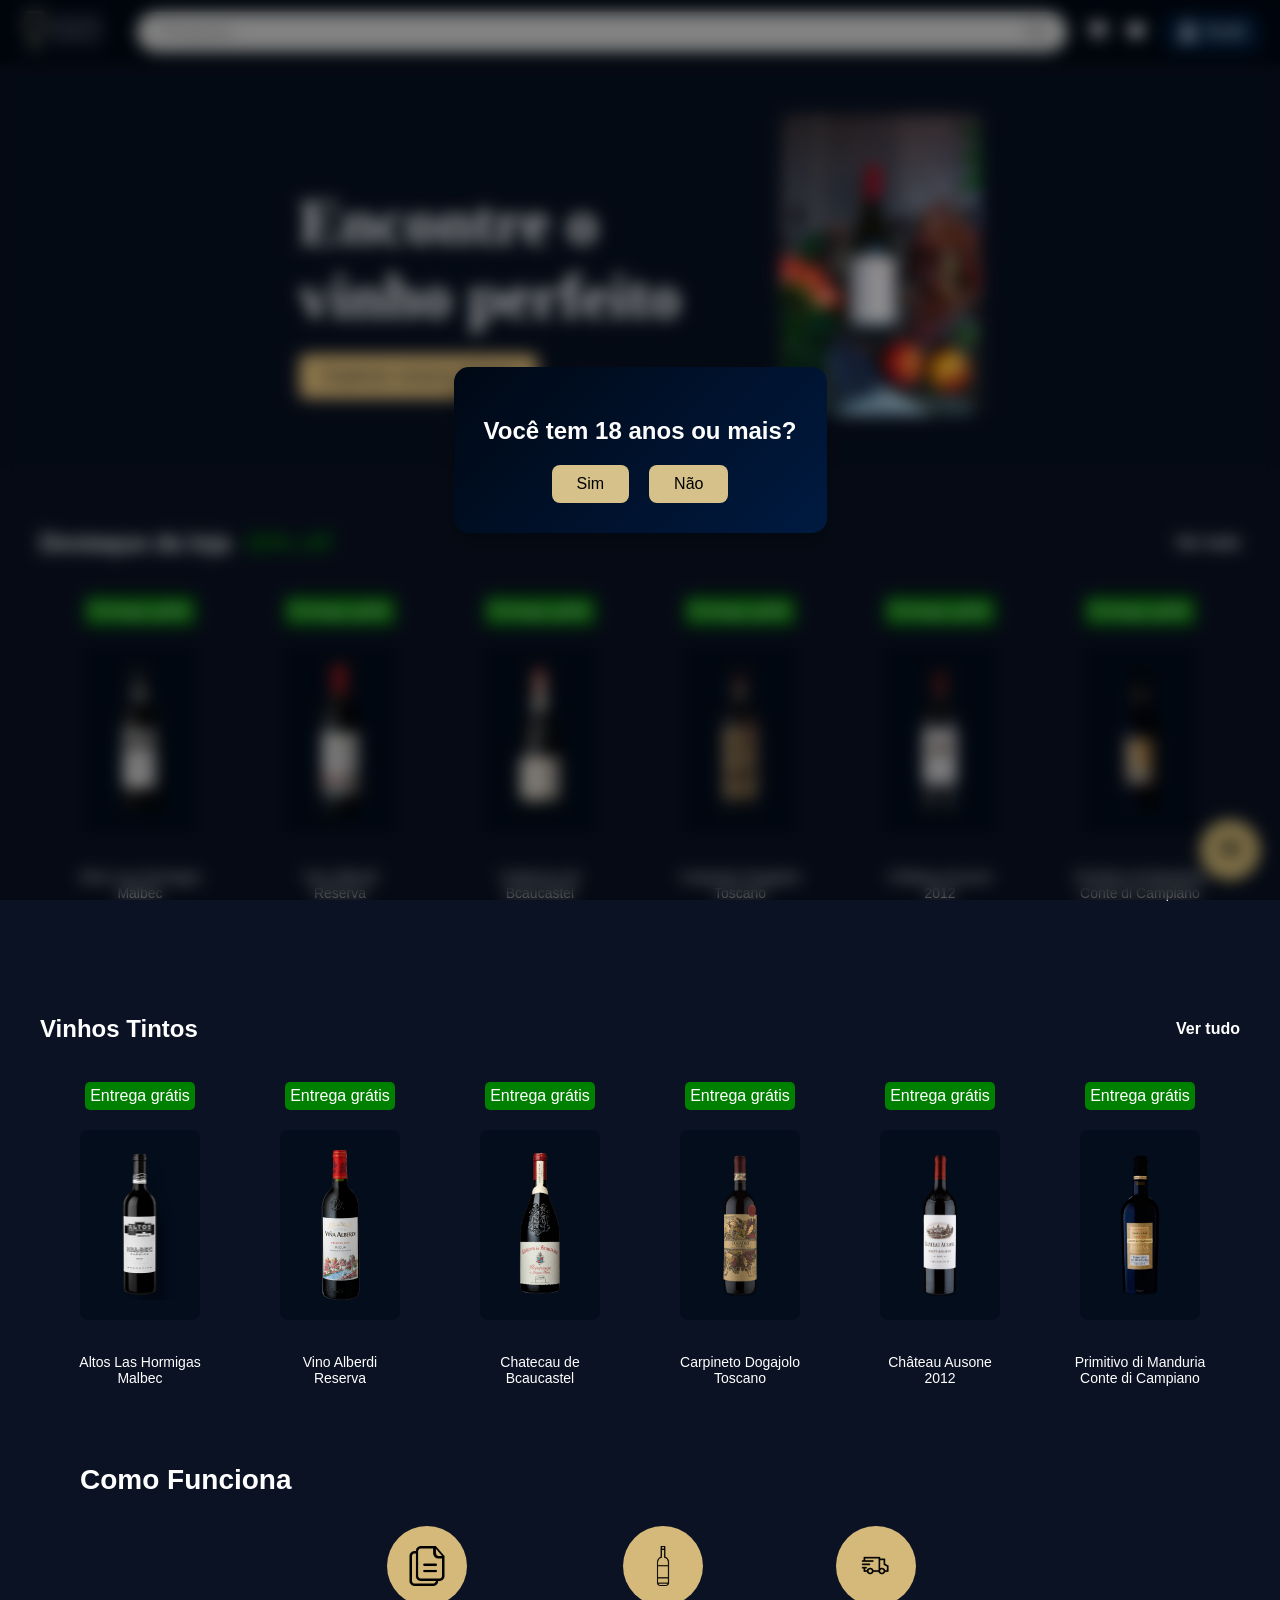
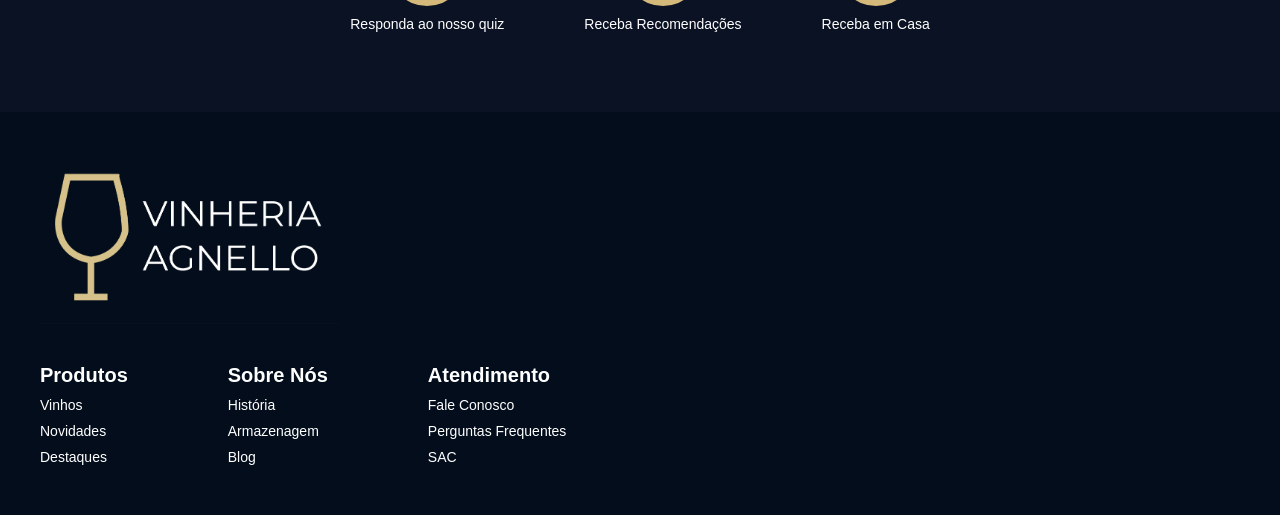
==== commit 68005bb8: "efeitos visuais" ====
--- a/index.html
+++ b/index.html
@@ -5,7 +5,8 @@
     <meta charset="UTF-8">
     <meta name="viewport" content="width=device-width, initial-scale=1.0">
     <title>Vinharia Agnello</title>
-    <link rel="stylesheet" href="style.css">
+    <link rel="stylesheet" href="src/css/style.css">
+    <link rel="stylesheet" href="src/css/efeitos.css">
     <link rel="stylesheet" href="https://cdnjs.cloudflare.com/ajax/libs/font-awesome/6.4.0/css/all.min.css">
 
 </head>
@@ -15,7 +16,7 @@
         <div class="navbar">
             <div class="logo">
                 <a href="index.html">
-                    <img src="./imagens/LogoVinharia.png" alt="Logo">
+                    <img src="src/assets/imgs/LogoVinharia.png" alt="Logo">
                 </a>
             </div>
 
@@ -53,38 +54,38 @@
             </a>
         </div>
         <div class="banner-image">
-            <img src="./imagens/pexels-adonyi-foto-1407846.jpg" alt="Taça de vinho">
+            <img src="src/assets/imgs/pexels-adonyi-foto-1407846.jpg" alt="Taça de vinho">
         </div>
     </section>
     <section class="destaque-loja">
         <div class="destaque-topo">
-            <h2>Destaque da loja</h2>
+            <h2 class="promo">Destaque da loja</h2>
             <a href="#" class="ver-tudo">Ver tudo</a>
         </div>
 
         <div class="produtos-grid">
             <div class="produto">
-                <img src="./imagens/altos_las_hormigas_malbec_classico.png" alt="Vinho 1">
+                <img src="src/assets/imgs/altos_las_hormigas_malbec_classico.png" alt="Vinho 1">
                 <p>Altos Las Hormigas <br> Malbec</p>
             </div>
             <div class="produto">
-                <img src="./imagens/vinho_vi_a_alberdi_reserva_2016.png" alt="Vinho 2">
+                <img src="src/assets/imgs/vinho_vi_a_alberdi_reserva_2016.png" alt="Vinho 2">
                 <p>Vino Alberdi <br> Reserva</p>
             </div>
             <div class="produto">
-                <img src="./imagens/Chatecau de Bcaucastel.png" alt="Vinho 3">
+                <img src="src/assets/imgs/Chatecau de Bcaucastel.png" alt="Vinho 3">
                 <p>Chatecau de <br> Bcaucastel</p>
             </div>
             <div class="produto">
-                <img src="./imagens/Carpineto Dogajolo  Toscano.png" alt="Vinho 4">
+                <img src="src/assets/imgs/Carpineto Dogajolo  Toscano.png" alt="Vinho 4">
                 <p>Carpineto Dogajolo <br> Toscano</p>
             </div>
             <div class="produto">
-                <img src="./imagens/Château Ausone 2012.png" alt="Vinho 5">
+                <img src="src/assets/imgs/Château Ausone 2012.png" alt="Vinho 5">
                 <p>Château Ausone <br> 2012</p>
             </div>
             <div class="produto">
-                <img src="./imagens/Primitivo di Manduria Conte di Campiano.webp" alt="Vinho 6">
+                <img src="src/assets/imgs/Primitivo di Manduria Conte di Campiano.webp" alt="Vinho 6">
                 <p>Primitivo di Manduria <br> Conte di Campiano</p>
             </div>
         </div>
@@ -97,27 +98,27 @@
 
         <div class="produtos-grid">
             <div class="produto">
-                <img src="./imagens/altos_las_hormigas_malbec_classico.png" alt="Vinho 1">
+                <img src="src/assets/imgs/altos_las_hormigas_malbec_classico.png" alt="Vinho 1">
                 <p>Altos Las Hormigas <br> Malbec</p>
             </div>
             <div class="produto">
-                <img src="./imagens/vinho_vi_a_alberdi_reserva_2016.png" alt="Vinho 2">
+                <img src="src/assets/imgs/vinho_vi_a_alberdi_reserva_2016.png" alt="Vinho 2">
                 <p>Vino Alberdi <br> Reserva</p>
             </div>
             <div class="produto">
-                <img src="./imagens/Chatecau de Bcaucastel.png" alt="Vinho 3">
+                <img src="src/assets/imgs/Chatecau de Bcaucastel.png" alt="Vinho 3">
                 <p>Chatecau de <br> Bcaucastel</p>
             </div>
             <div class="produto">
-                <img src="./imagens/Carpineto Dogajolo  Toscano.png" alt="Vinho 4">
+                <img src="src/assets/imgs/Carpineto Dogajolo  Toscano.png" alt="Vinho 4">
                 <p>Carpineto Dogajolo <br> Toscano</p>
             </div>
             <div class="produto">
-                <img src="./imagens/Château Ausone 2012.png" alt="Vinho 5">
+                <img src="src/assets/imgs/Château Ausone 2012.png" alt="Vinho 5">
                 <p>Château Ausone <br> 2012</p>
             </div>
             <div class="produto">
-                <img src="./imagens/Primitivo di Manduria Conte di Campiano.webp" alt="Vinho 6">
+                <img src="src/assets/imgs/Primitivo di Manduria Conte di Campiano.webp" alt="Vinho 6">
                 <p>Primitivo di Manduria <br> Conte di Campiano</p>
             </div>
         </div>
@@ -127,19 +128,19 @@
             <div class="etapas">
                 <div class="etapa">
                     <div class="icone">
-                        <img src="icons/copy-two-paper-sheets-interface-symbol_icon-icons.com_73283.png" alt="Quiz">
+                        <img src="src/assets/imgs/copy-two-paper-sheets-interface-symbol_icon-icons.com_73283.png" alt="Quiz">
                     </div>
                     <p>Responda ao nosso quiz</p>
                 </div>
                 <div class="etapa">
                     <div class="icone">
-                        <img src="icons/wine.png" alt="Recomendações">
+                        <img src="src/assets/imgs/wine.png" alt="Recomendações">
                     </div>
                     <p>Receba Recomendações</p>
                 </div>
                 <div class="etapa">
                     <div class="icone">
-                        <img src="icons/delivery_truck_shipping_package_fast_icon_196609.png" alt="Entrega">
+                        <img src="src/assets/imgs/delivery_truck_shipping_package_fast_icon_196609.png" alt="Entrega">
                     </div>
                     <p>Receba em Casa</p>
                 </div>
@@ -151,7 +152,7 @@
         <div class="footer-content">
             <div class="footer-logo">
                 <a href="index.html">
-                    <img src="imagens/LogoVinharia.png" alt="Vinheria Agnello">
+                    <img src="src/assets/imgs/LogoVinharia.png" alt="Vinheria Agnello">
                 </a>
             </div>
             <div class="footer-links">
@@ -179,7 +180,7 @@
 
     <div class="chat-button" onclick="toggleChat()">
         <p>Fale com um Sommelier</p>
-        <img src="icons/comment_24dp_1F1F1F_FILL0_wght400_GRAD0_opsz24.png" alt="">
+        <img src="src/assets/imgs/comment_24dp_1F1F1F_FILL0_wght400_GRAD0_opsz24.png" alt="">
     </div>
 
     <div class="chat-box" id="chatBox">
@@ -193,8 +194,8 @@
     </div>
 
 
-    <script src="maiorDe18.js"></script>
-    <script src="somelier.js"></script>
+    <script src="src/js/maiorDe18.js"></script>
+    <script src="src/js/somelier.js"></script>
 </body>
 
 </html>
--- a/src/css/style.css
+++ b/src/css/style.css
@@ -0,0 +1,389 @@
+body {
+  margin: 0;
+  padding: 0;
+  font-family: Arial, sans-serif;
+  background-color: #091627;
+}
+
+.navbar {
+
+  background-color: #000814;
+  display: flex;
+  align-items: center;
+  padding: 5px 20px;
+  gap: 20px;
+}
+
+.logo {
+  display: flex;
+  align-items: center;
+
+}
+
+.logo img {
+  height: 50px;
+  margin-right: 10px;
+  cursor: pointer;
+}
+
+.search-bar {
+  flex: 1;
+  display: flex;
+  align-items: center;
+  background-color: #d9d9d9;
+  border-radius: 50px;
+  padding: 3px 15px;
+}
+
+.search-bar input {
+  flex: 1;
+  border: none;
+  outline: none;
+  background: transparent;
+  padding: 8px;
+  font-size: 16px;
+}
+
+.search-button {
+  background: none;
+  border: none;
+  cursor: pointer;
+  color: #808080;
+  font-size: 20px;
+}
+
+.icons {
+  display: flex;
+  align-items: center;
+  gap: 20px;
+  color: white;
+  font-size: 18px;
+  cursor: pointer;
+}
+
+.profile {
+  background-color: #001d3d;
+  padding: 8px 15px;
+  border-radius: 10px;
+  display: flex;
+  align-items: center;
+  gap: 8px;
+  cursor: pointer;
+}
+
+.profile span {
+  color: white;
+}
+
+.modal {
+  position: fixed;
+  top: 0;
+  left: 0;
+  width: 100%;
+  height: 100%;
+  backdrop-filter: blur(8px);
+  background-color: rgba(0, 0, 0, 0.4);
+  display: flex;
+  justify-content: center;
+  align-items: center;
+  z-index: 9999;
+  animation: fadeIn 0.5s ease;
+}
+
+.modal-content {
+  background: linear-gradient(135deg, #000814, #001a41);
+  padding: 30px;
+  border-radius: 15px;
+  text-align: center;
+  box-shadow: 0 8px 20px rgba(0, 0, 0, 0.3);
+  animation: popUp 0.4s ease;
+}
+
+.modal-content h2 {
+  margin-bottom: 20px;
+  color: #ffffff;
+}
+
+.buttons {
+  display: flex;
+  justify-content: center;
+  gap: 20px;
+}
+
+.buttons button {
+  padding: 10px 25px;
+  border: none;
+  border-radius: 8px;
+  font-size: 16px;
+  cursor: pointer;
+  transition: background 0.3s, transform 0.2s;
+}
+
+.banner {
+  display: flex;
+  justify-content: center;
+  align-items: center;
+  background-color: #081122;
+  padding: 50px;
+  color: white;
+}
+
+.banner-text {
+  max-width: 50%;
+}
+
+.banner-text h1 {
+  font-family: Inria Serif;
+  font-size: 64px;
+  margin-bottom: 20px;
+}
+
+.banner-text button {
+  background-color: #E5C17C;
+  color: #081122;
+  padding: 12px 25px;
+  border: none;
+  border-radius: 8px;
+  font-size: 18px;
+  cursor: pointer;
+  transition: background 0.3s;
+  transition: 200ms;
+}
+
+.banner-image img {
+  width: 200px;
+  border-radius: 12px;
+  margin-left: 100px;
+}
+
+.destaque-loja {
+  padding: 40px;
+  background-color: #0a1223;
+  color: white;
+}
+
+.destaque-topo {
+  display: flex;
+  justify-content: space-between;
+  align-items: center;
+  margin-bottom: 20px;
+  gap: 40px;
+}
+
+.destaque-topo h2 {
+  width: 300px;
+}
+
+.ver-tudo {
+  color: #FFFFFF;
+  text-decoration: none;
+  font-weight: bold;
+  transition: 100ms;
+}
+
+.produtos-grid {
+  display: flex;
+  gap: 40px;
+  justify-content: center;
+  flex-wrap: wrap;
+}
+
+.produto {
+
+  display: flex;
+  flex-direction: column;
+  align-items: center;
+  justify-content: space-between;
+  transition: 200ms;
+}
+
+.produto img {
+  width: 100%;
+  object-fit: contain;
+  background-color: #030D1C;
+  width: 120px;
+  height: 150px;
+  border-radius: 8px;
+  padding: 20px 0;
+  margin: 20px;
+  transition: 200ms;
+  cursor: pointer;
+}
+
+.produto p {
+  color: white;
+  font-size: 14px;
+  text-align: center;
+}
+
+.como-funciona {
+  padding: 40px;
+  color: white;
+  text-align: center;
+}
+
+.como-funciona h2 {
+  font-size: 28px;
+  margin-bottom: 30px;
+  text-align: left;
+}
+
+.etapas {
+  display: flex;
+  justify-content: center;
+  gap: 80px;
+  flex-wrap: wrap;
+}
+
+.etapa {
+  display: flex;
+  flex-direction: column;
+  align-items: center;
+  max-width: 180px;
+  transition: 200ms;
+}
+
+.icone {
+  background-color: #d5b97a;
+  border-radius: 50%;
+  width: 80px;
+  height: 80px;
+  display: flex;
+  justify-content: center;
+  align-items: center;
+  margin-bottom: 10px;
+  transition: 200ms;
+}
+
+.icone img {
+  width: 40px;
+  height: 40px;
+}
+
+.etapa p {
+  font-size: 14px;
+  margin: 0;
+}
+
+.footer {
+  background-color: #030D1C;
+  color: white;
+  padding: 40px;
+}
+
+.footer-content {
+  display: flex;
+  justify-content: space-between;
+  align-items: flex-start;
+  flex-wrap: wrap;
+}
+
+.footer-logo {
+  display: flex;
+  flex-direction: column;
+  align-items: flex-start;
+}
+
+.footer-logo img {
+  width: 300px;
+  margin-bottom: 10px;
+}
+
+.footer-logo p {
+  font-size: 18px;
+  font-weight: bold;
+  line-height: 1.2;
+}
+
+.footer-links {
+  display: flex;
+  gap: 100px;
+  flex-wrap: wrap;
+  margin-right: 450px;
+}
+
+.link-column h4 {
+  font-size: 20px;
+  margin-bottom: 10px;
+}
+
+.link-column a {
+  display: block;
+  color: white;
+  text-decoration: none;
+  font-size: 14px;
+  margin-bottom: 10px;
+}
+
+/* Botão flutuante */
+.chat-button {
+  position: fixed;
+  bottom: 20px;
+  right: 20px;
+  background-color: #d4bb76;
+  color: #000;
+  width: 60px;
+  height: 60px;
+  border-radius: 30px;
+  font-size: 26px;
+  display: flex;
+  justify-content: center;
+  align-items: center;
+  cursor: pointer;
+  box-shadow: 0 4px 8px rgba(0, 0, 0, 0.3);
+  z-index: 1000;
+  transition: background-color 0.3s;
+  transition: 300ms;
+  overflow: hidden;
+  white-space: nowrap;
+}
+
+.chat-button p {
+  display: none;
+  transition-delay: 2s;
+  padding-right: 15px;
+  font-size: 20px;
+}
+
+.chat-box {
+  position: fixed;
+  bottom: 90px;
+  right: 20px;
+  width: 300px;
+  border-radius: 10px;
+  box-shadow: 0 4px 12px rgba(0, 0, 0, 0.3);
+  display: none;
+  flex-direction: column;
+  z-index: 1000;
+  animation: slidein 200ms ease-in-out;
+}
+
+.chat-header {
+  background-color: #071020;
+  color: white;
+  padding: 12px;
+  border-top-left-radius: 10px;
+  border-top-right-radius: 10px;
+  display: flex;
+  justify-content: space-between;
+  align-items: center;
+}
+
+.chat-header button {
+  background: none;
+  border: none;
+  color: white;
+  font-size: 18px;
+  cursor: pointer;
+}
+
+.chat-body {
+  padding: 15px;
+  color: white;
+  font-size: 14px;
+  background-color: #091627;
+  border-bottom-left-radius: 10px;
+  border-bottom-right-radius: 10px;
+}
+
+@import url("efeitos.css");
--- a/src/css/efeitos.css
+++ b/src/css/efeitos.css
@@ -0,0 +1,116 @@
+.search-button:hover {
+  color: #4e4e4e;
+}
+
+.icons i:hover {
+  color: #8f8f8f;
+}
+
+.profile:hover {
+  color: #8f8f8f;
+}
+
+.buttons button:hover {
+  transform: scale(1.1);
+}
+
+.banner-text button:hover {
+  scale: 1.1;
+}
+
+.banner-text button:hover {
+  background-color: #d4ad60;
+}
+
+.ver-tudo:hover {
+  scale: 1.2;
+}
+
+.produto:hover {
+  scale: 1.2;
+}
+
+.etapa:hover {
+  cursor: pointer;
+  scale: 1.1;
+}
+
+.link-column a:hover {
+  text-decoration: underline;
+}
+
+.chat-button:hover p {
+  display: block;
+}
+
+.chat-button:hover {
+  background-color: #e5ca85;
+  width: 320px;
+}
+
+.buttons button:first-child {
+  background-color: #D5C189;
+  color: rgb(0, 0, 0);
+}
+
+.buttons button:last-child {
+  background-color: #D5C189;
+  color: rgb(0, 0, 0);
+}
+
+.promo::after {
+  content: "20% off";
+  color: green;
+  margin-left: 5%;
+  width: 10px;
+}
+
+.produto::before {
+  content: "Entrega grátis";
+  background-color: green;
+  padding: 5px;
+  border-radius: 5px;
+}
+
+@keyframes fadeIn {
+  from {
+    opacity: 0;
+  }
+
+  to {
+    opacity: 1;
+  }
+}
+
+@keyframes popUp {
+  from {
+    transform: scale(0.7);
+    opacity: 0;
+  }
+
+  to {
+    transform: scale(1);
+    opacity: 1;
+  }
+}
+
+@keyframes slidein {
+  from {
+    transform: translateX(100%);
+  }
+
+  to {
+    transform: translateX(0%);
+  }
+}
+
+@keyframes slideout {
+  from {
+    transform: translateX(0%);
+  }
+
+  to {
+    transform: translateX(100%);
+  }
+}
+
